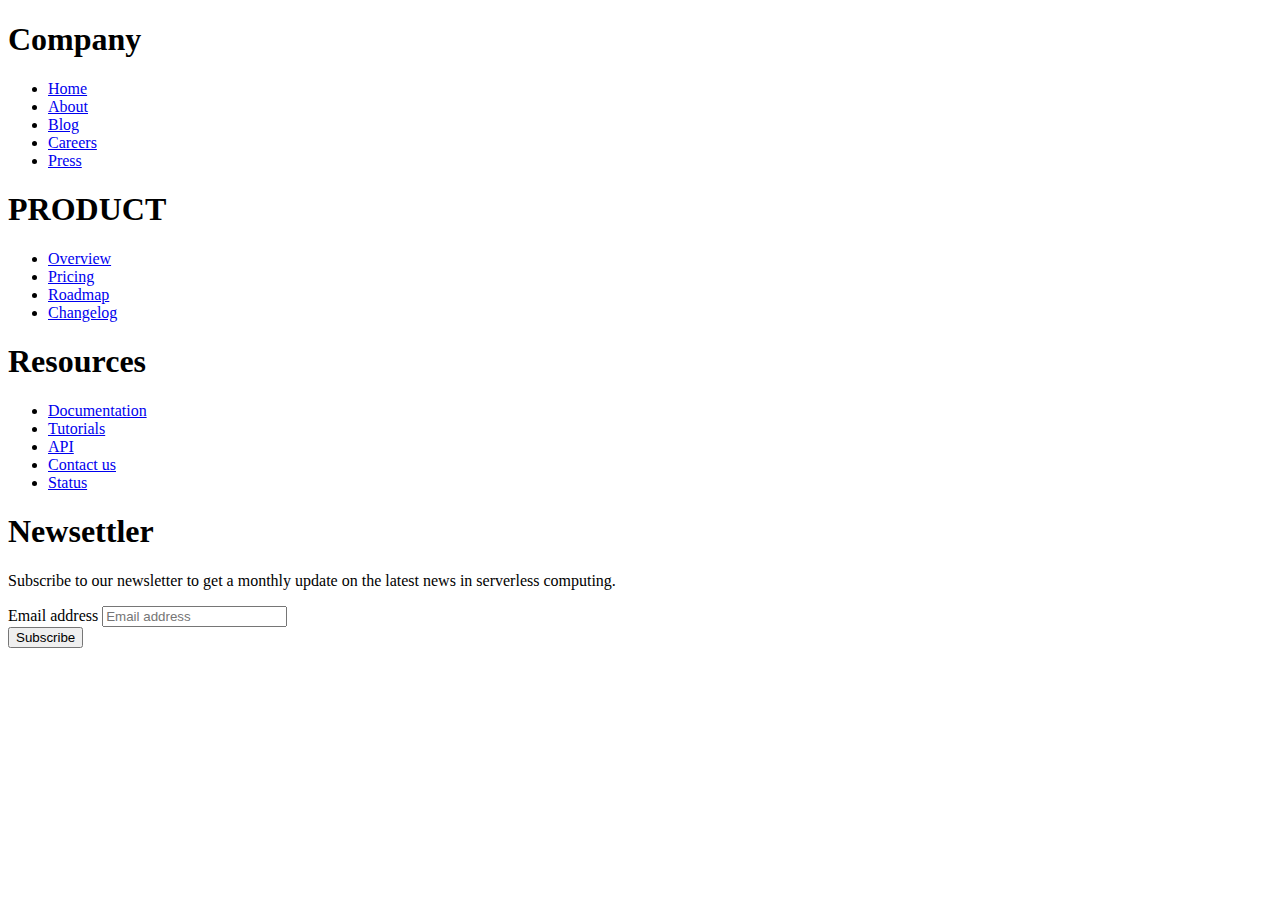
==== footer.htm @ a22b6cb5 "FEAT: add html for Kayeb footer" ====
<!DOCTYPE html>
<html lang="en">
  <head>
    <meta charset="UTF-8" />
    <meta http-equiv="X-UA-Compatible" content="IE=edge" />
    <meta name="viewport" content="width=device-width, initial-scale=1.0" />
    <title>Koyeb Footer</title>
  </head>
  <body></body>
  <footer>
    <section>
      <div>
        <h1>Company</h1>
        <ul>
          <li><a href="#">Home</a></li>
          <li><a href="#">About</a></li>
          <li><a href="#">Blog</a></li>
          <li><a href="#">Careers</a></li>
          <li><a href="#">Press</a></li>
        </ul>
      </div>
      <div>
        <h1>PRODUCT</h1>
        <ul>
          <li><a href="#">Overview</a></li>
          <li><a href="#"> Pricing</a></li>
          <li><a href="#">Roadmap</a></li>
          <li><a href="#">Changelog</a></li>
        </ul>
      </div>
      <div>
        <h1>Resources</h1>
        <ul>
          <li><a href="#">Documentation</a></li>
          <li><a href="#">Tutorials</a></li>
          <li><a href="#">API</a></li>
          <li><a href="#">Contact us</a></li>
          <li><a href="#">Status</a></li>
        </ul>
      </div>
      <div>
        <form>
          <h1>Newsettler</h1>
          <p>
            Subscribe to our newsletter to get a monthly update on the latest
            news in serverless computing.
          </p>
          <div>
            <label for="email">Email address</label>
            <input
              type="email"
              name="email"
              placeholder="Email address"
              required
            />
          </div>
          <div>
            <button>Subscribe</button>
          </div>
        </form>
      </div>
    </section>
  </footer>
</html>
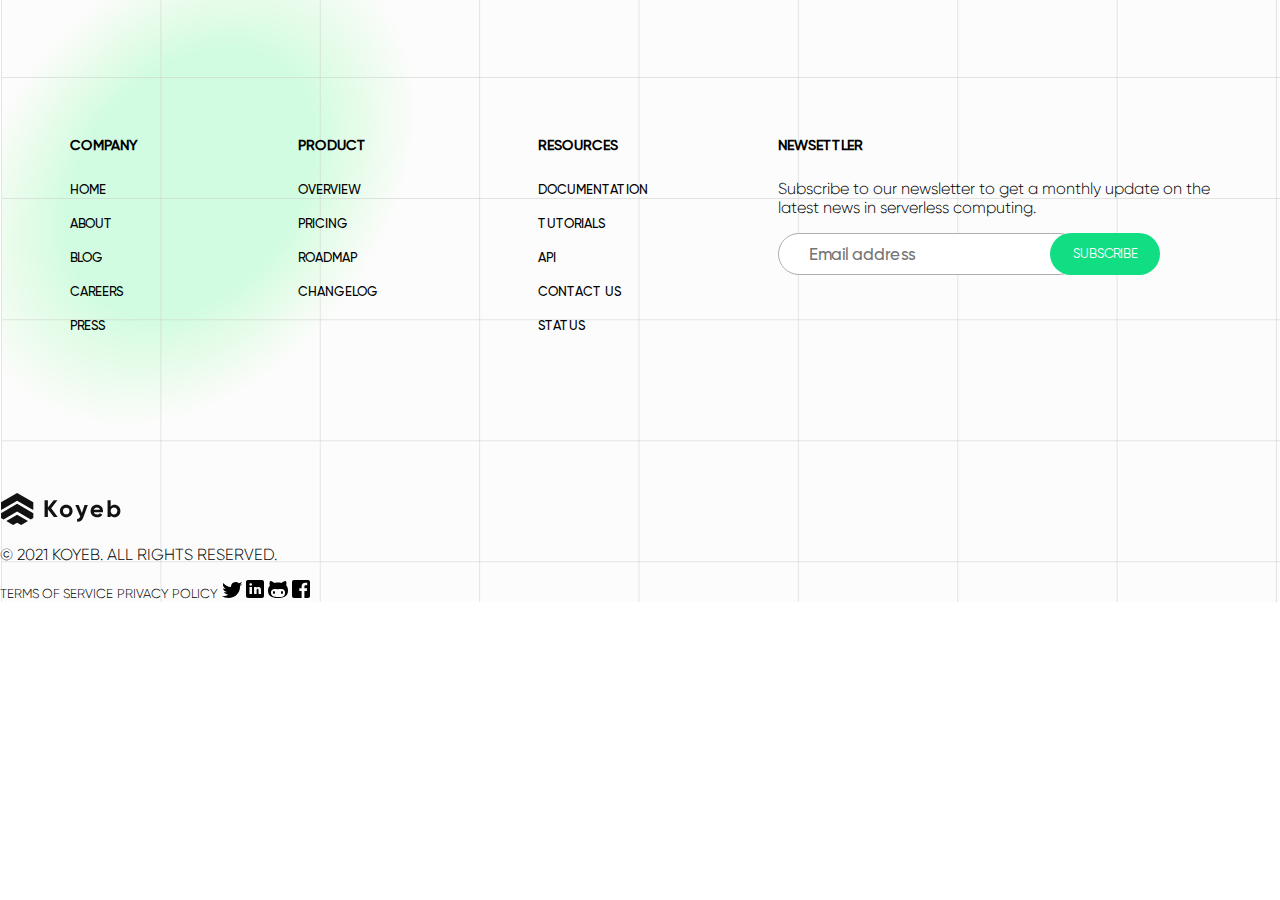
==== commit 28b6e2ea: "FEAT: add css to footer first section" ====
--- a/footer.htm
+++ b/footer.htm
@@ -4,61 +4,127 @@
     <meta charset="UTF-8" />
     <meta http-equiv="X-UA-Compatible" content="IE=edge" />
     <meta name="viewport" content="width=device-width, initial-scale=1.0" />
+    <link rel="stylesheet" href="styles.css" />
+
     <title>Koyeb Footer</title>
   </head>
   <body></body>
   <footer>
-    <section>
-      <div>
-        <h1>Company</h1>
-        <ul>
-          <li><a href="#">Home</a></li>
-          <li><a href="#">About</a></li>
-          <li><a href="#">Blog</a></li>
-          <li><a href="#">Careers</a></li>
-          <li><a href="#">Press</a></li>
-        </ul>
+    <section class="footer-first-section">
+      <div class="footer-first-div">
+        <div class="list">
+          <h1>Company</h1>
+          <ul>
+            <li><a href="#">Home</a></li>
+            <li><a href="#">About</a></li>
+            <li><a href="#">Blog</a></li>
+            <li><a href="#">Careers</a></li>
+            <li><a href="#">Press</a></li>
+          </ul>
+        </div>
+        <div class="list">
+          <h1>PRODUCT</h1>
+          <ul>
+            <li><a href="#">Overview</a></li>
+            <li><a href="#"> Pricing</a></li>
+            <li><a href="#">Roadmap</a></li>
+            <li><a href="#">Changelog</a></li>
+          </ul>
+        </div>
+        <div class="list">
+          <h1>Resources</h1>
+          <ul>
+            <li><a href="#">Documentation</a></li>
+            <li><a href="#">Tutorials</a></li>
+            <li><a href="#">API</a></li>
+            <li><a href="#">Contact us</a></li>
+            <li><a href="#">Status</a></li>
+          </ul>
+        </div>
       </div>
       <div>
-        <h1>PRODUCT</h1>
-        <ul>
-          <li><a href="#">Overview</a></li>
-          <li><a href="#"> Pricing</a></li>
-          <li><a href="#">Roadmap</a></li>
-          <li><a href="#">Changelog</a></li>
-        </ul>
-      </div>
-      <div>
-        <h1>Resources</h1>
-        <ul>
-          <li><a href="#">Documentation</a></li>
-          <li><a href="#">Tutorials</a></li>
-          <li><a href="#">API</a></li>
-          <li><a href="#">Contact us</a></li>
-          <li><a href="#">Status</a></li>
-        </ul>
-      </div>
-      <div>
-        <form>
+        <form class="list">
           <h1>Newsettler</h1>
           <p>
-            Subscribe to our newsletter to get a monthly update on the latest
-            news in serverless computing.
+            Subscribe to our newsletter to get a monthly update on the
+            <br />latest news in serverless computing.
           </p>
           <div>
-            <label for="email">Email address</label>
+            <label style="display: none" for="email">Email address</label>
             <input
               type="email"
               name="email"
               placeholder="Email address"
               required
             />
-          </div>
-          <div>
-            <button>Subscribe</button>
+            <button>SUBSCRIBE</button>
           </div>
         </form>
       </div>
     </section>
+
+    <section class="">
+      <div>
+        <img src="./koyeb-logo.svg" alt="koyeb-logo" />
+        <p>© 2021 Koyeb. All rights reserved.</p>
+      </div>
+      <div>
+        <a href="#">Terms of Service</a>
+        <a href="#">Privacy Policy</a>
+
+        <!-- twitter icon -->
+        <svg
+          width="20"
+          height="16"
+          viewBox="0 0 20 16"
+          xmlns="http://www.w3.org/2000/svg"
+          class="fill-current"
+        >
+          <title>Twitter icon</title>
+          <path
+            d="M20 -0.000976562C19.22 0.462023 17.655 1.09302 16.735 1.27502C16.708 1.28202 16.686 1.29102 16.66 1.29802C15.847 0.496023 14.733 -0.000976562 13.5 -0.000976562C11.015 -0.000976562 9 2.01402 9 4.49902C9 4.63002 8.989 4.87102 9 4.99902C5.647 4.99902 3.095 3.24302 1.265 0.999023C1.066 1.49902 0.979 2.28902 0.979 3.03102C0.979 4.43202 2.074 5.80802 3.779 6.66102C3.465 6.74202 3.119 6.80002 2.759 6.80002C2.178 6.80002 1.563 6.64702 1 6.18302C1 6.20002 1 6.21602 1 6.23402C1 8.19202 3.078 9.52502 4.926 9.89602C4.551 10.117 3.795 10.139 3.426 10.139C3.166 10.139 2.246 10.02 2 9.97402C2.514 11.579 4.368 12.481 6.135 12.513C4.753 13.597 3.794 13.999 0.964 13.999H0C1.788 15.145 4.065 16 6.347 16C13.777 16 18 10.337 18 4.99902C18 4.91302 17.998 4.73302 17.995 4.55202C17.995 4.53402 18 4.51702 18 4.49902C18 4.47202 17.992 4.44602 17.992 4.41902C17.989 4.28302 17.986 4.15602 17.983 4.09002C18.773 3.52002 19.458 2.80902 20 1.99902C19.275 2.32102 18.497 2.53702 17.68 2.63502C18.514 2.13502 19.699 0.943023 20 -0.000976562Z"
+          ></path>
+        </svg>
+        <!-- linkedin icon -->
+        <svg
+          width="18"
+          height="18"
+          viewBox="0 0 18 18"
+          xmlns="http://www.w3.org/2000/svg"
+          class="fill-current"
+        >
+          <title>Linkedin icon</title>
+          <path
+            d="M16 0H2C0.895 0 0 0.895 0 2V16C0 17.105 0.895 18 2 18H16C17.105 18 18 17.105 18 16V2C18 0.895 17.105 0 16 0ZM6 14H3.477V7H6V14ZM4.694 5.717C3.923 5.717 3.408 5.203 3.408 4.517C3.408 3.831 3.922 3.317 4.779 3.317C5.55 3.317 6.065 3.831 6.065 4.517C6.065 5.203 5.551 5.717 4.694 5.717ZM15 14H12.558V10.174C12.558 9.116 11.907 8.872 11.663 8.872C11.419 8.872 10.605 9.035 10.605 10.174C10.605 10.337 10.605 14 10.605 14H8.082V7H10.605V7.977C10.93 7.407 11.581 7 12.802 7C14.023 7 15 7.977 15 10.174V14Z"
+          ></path>
+        </svg>
+        <!-- github icon -->
+        <svg
+          width="20"
+          height="17"
+          viewBox="0 0 20 17"
+          xmlns="http://www.w3.org/2000/svg"
+          class="fill-current"
+        >
+          <title>GitHub icon</title>
+          <path
+            d="M2.0625 0C2.0625 0 1.53125 0.925781 1.53125 2.5C1.53125 3.54688 1.76562 4.125 1.9375 4.40625C0.734375 5.66016 0 7.34766 0 9.53125C0 15.125 3.52734 17 10 17C16.4727 17 20 15.125 20 9.53125C20 7.26953 19.3047 5.57422 18.1562 4.34375C18.4414 3.48828 18.7695 1.87109 17.9688 0C15.582 0 13.5703 1.83984 13.5 1.90625C12.3867 1.66016 11.2109 1.53125 10 1.53125C8.76172 1.53125 7.54297 1.6875 6.40625 1.96875C4.80859 0.378906 2.88672 0 2.0625 0ZM13.2188 8C13.8203 7.99219 14.3867 8.05469 14.875 8.21875C16.1797 8.66016 17 9.94531 17 11.375C16.9961 15.3398 14.9961 16 9.875 16C6.06641 16 2.96875 15.2852 2.96875 11.5C2.96875 10.0547 3.71875 9.22656 4.25 8.71875C5.41797 7.60156 7.25781 8.15625 9.875 8.15625C11.0625 8.15625 12.2148 8.01172 13.2188 8ZM6 10C5.44922 10 5 10.6719 5 11.5C5 12.3281 5.44922 13 6 13C6.55078 13 7 12.3281 7 11.5C7 10.6719 6.55078 10 6 10ZM14 10C13.4492 10 13 10.6719 13 11.5C13 12.3281 13.4492 13 14 13C14.5508 13 15 12.3281 15 11.5C15 10.6719 14.5508 10 14 10Z"
+          ></path>
+        </svg>
+        <!-- facbook icon -->
+        <svg
+          width="18"
+          height="18"
+          viewBox="0 0 18 18"
+          xmlns="http://www.w3.org/2000/svg"
+          class="fill-current"
+        >
+          <title>Facebook icon</title>
+          <path
+            d="M16 0H2C0.895 0 0 0.895 0 2V16C0 17.105 0.895 18 2 18H9.621V11.039H7.278V8.314H9.621V6.309C9.621 3.985 11.042 2.718 13.116 2.718C13.815 2.716 14.513 2.752 15.208 2.823V5.253H13.78C12.65 5.253 12.43 5.787 12.43 6.575V8.31H15.13L14.779 11.035H12.414V18H16C17.105 18 18 17.105 18 16V2C18 0.895 17.105 0 16 0Z"
+          ></path>
+        </svg>
+      </div>
+    </section>
   </footer>
 </html>
--- a/styles.css
+++ b/styles.css
@@ -0,0 +1,140 @@
+@font-face {
+  font-family: gilroy-bold;
+  src: url(./fonts/gilroy-bold.otf);
+}
+
+@font-face {
+  font-family: gilroy-light;
+  src: url(./fonts/gilroy-light.otf);
+}
+@font-face {
+  font-family: gilroy-medium;
+  src: url(.//fonts/Gilroy-Medium.woff2);
+}
+@font-face {
+  font-family: gilroy-regular;
+  src: url(./fonts/Gilroy-Regular.woff2);
+}
+@font-face {
+  font-family: gilroy-semibold;
+  src: url(./fonts/Gilroy-SemiBold.woff2);
+}
+
+body,
+html {
+  font-family: "gilroy-light";
+  text-transform: uppercase;
+  padding: 0;
+  margin: 0;
+}
+
+footer {
+  background-image: url("./footer-bg.svg");
+  background-repeat: no-repeat;
+  background-size: cover;
+  object-fit: cover;
+}
+
+.footer-first-section {
+  display: flex;
+  flex-direction: row;
+  flex-wrap: wrap;
+  justify-content: space-between;
+  padding: 128px 70px;
+}
+
+.footer-first-div {
+  display: flex;
+  flex-wrap: wrap;
+  flex-direction: row;
+  gap: 10rem;
+}
+
+h1 {
+  font-size: 14px !important;
+  font-family: "gilroy-medium" !important;
+}
+
+ul {
+  list-style-type: none;
+  font-family: "gilroy-medium" !important;
+  padding: 0;
+}
+
+a {
+  text-decoration: none;
+  color: rgb(0, 0, 0);
+  font-size: 13px;
+}
+
+li {
+  padding-bottom: 15px;
+}
+
+.list {
+  display: flex;
+  flex-direction: column;
+}
+
+form > p {
+  font-size: 1rem;
+  text-transform: none;
+}
+
+form > div {
+  display: flex;
+  flex-direction: row;
+  flex-wrap: wrap;
+  border-collapse: collapse;
+  align-items: center;
+  
+}
+
+form > div > input {
+  font-family: gilroy-medium;
+  font-size: 17px;
+  border: 1px solid rgb(175, 173, 173);
+  border-radius: 50px;
+  padding: 10px 30px;
+  width: 240px;
+}
+
+button {
+  background-color: rgb(17, 222, 130);
+  color: rgb(255, 255, 255);
+  font-family: gilroy-Regular;
+  font-size: 13px;
+  border: none;
+  border-radius: 50px;
+  width: 110px;
+  height: 42px;
+  margin-left: -30px;
+}
+
+@media screen and (max-width: 768px) {
+  .footer-first-section {
+    padding: 128px 50px;
+  }
+  .footer-first-div {
+    flex-direction: column;
+    gap: 0;
+  }
+  .footer-first-div > div {
+    margin-bottom: 50px;
+  }
+
+  form > div {
+    gap: 5px;
+    display: flex;
+    justify-content: center;
+}
+
+  form > div > input {
+    width: 75%;
+    text-align: center;
+  }
+  button {
+    height: 35px;
+    margin-left: 0;
+  }
+}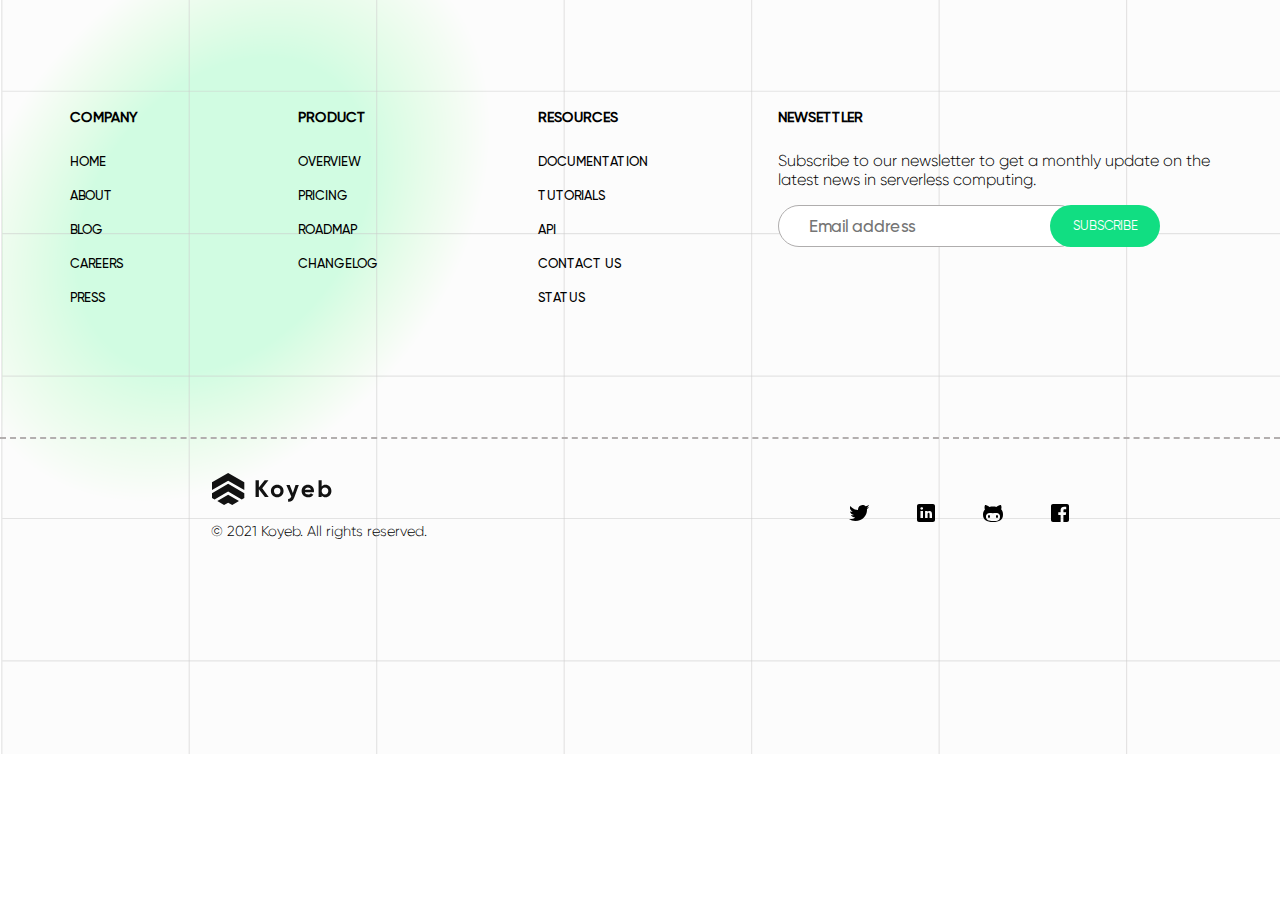
==== commit ac51edf6: "CHOR: add complete css to footer" ====
--- a/footer.htm
+++ b/footer.htm
@@ -63,15 +63,14 @@
       </div>
     </section>
 
-    <section class="">
-      <div>
+    <section class="footer-second-section">
+      <div class="footer-logo">
         <img src="./koyeb-logo.svg" alt="koyeb-logo" />
         <p>© 2021 Koyeb. All rights reserved.</p>
       </div>
-      <div>
-        <a href="#">Terms of Service</a>
-        <a href="#">Privacy Policy</a>
+     
 
+      <div class="footer-second-section-div"> 
         <!-- twitter icon -->
         <svg
           width="20"
@@ -125,6 +124,8 @@
           ></path>
         </svg>
       </div>
+    
+
     </section>
   </footer>
 </html>
--- a/styles.css
+++ b/styles.css
@@ -26,6 +26,8 @@
   text-transform: uppercase;
   padding: 0;
   margin: 0;
+  display: flex;
+  flex-direction: column;
 }
 
 footer {
@@ -33,15 +35,20 @@
   background-repeat: no-repeat;
   background-size: cover;
   object-fit: cover;
-}
+
+}
+
+/* footer-first section */
 
 .footer-first-section {
-  display: flex;
-  flex-direction: row;
-  flex-wrap: wrap;
-  justify-content: space-between;
-  padding: 128px 70px;
-}
+    display: flex;
+    flex-direction: row;
+    flex-wrap: wrap;
+    justify-content: space-between;
+    padding: 100px 70px;
+}
+  
+
 
 .footer-first-div {
   display: flex;
@@ -87,7 +94,6 @@
   flex-wrap: wrap;
   border-collapse: collapse;
   align-items: center;
-  
 }
 
 form > div > input {
@@ -110,10 +116,56 @@
   height: 42px;
   margin-left: -30px;
 }
+/* footer-first section end */
+
+
+
+
+
+
+/* footer-second section */
+.footer-second-section {
+  display: flex;
+  flex-direction: row;
+  flex-wrap: wrap;
+  justify-content: space-around;
+  text-transform: none;
+  padding: 34px 0px 200px 0px;
+  border-top: 2px dashed rgb(179, 175, 175);
+  margin 0 70px;
+}
+
+.footer-second-section-div {
+  display: flex;
+  flex-direction: row;
+  align-items: center;
+  gap: 3rem;
+}
+
+.footer-logo > p {
+    font-size: 0.9rem;
+    min-width: 215px;
+}
+
+
+
+
+
+
+
+
+
+
+
+
+
+
+
+
 
 @media screen and (max-width: 768px) {
   .footer-first-section {
-    padding: 128px 50px;
+    padding: 50px 50px;
   }
   .footer-first-div {
     flex-direction: column;
@@ -127,7 +179,7 @@
     gap: 5px;
     display: flex;
     justify-content: center;
-}
+  }
 
   form > div > input {
     width: 75%;
@@ -137,4 +189,14 @@
     height: 35px;
     margin-left: 0;
   }
-}+  .footer-logo {
+    display: flex;
+    flex-direction: column;
+    align-items: center;
+  }
+  .footer-second-section {
+    gap: 2rem;
+    padding: 30px 50px;
+  }
+  
+}
